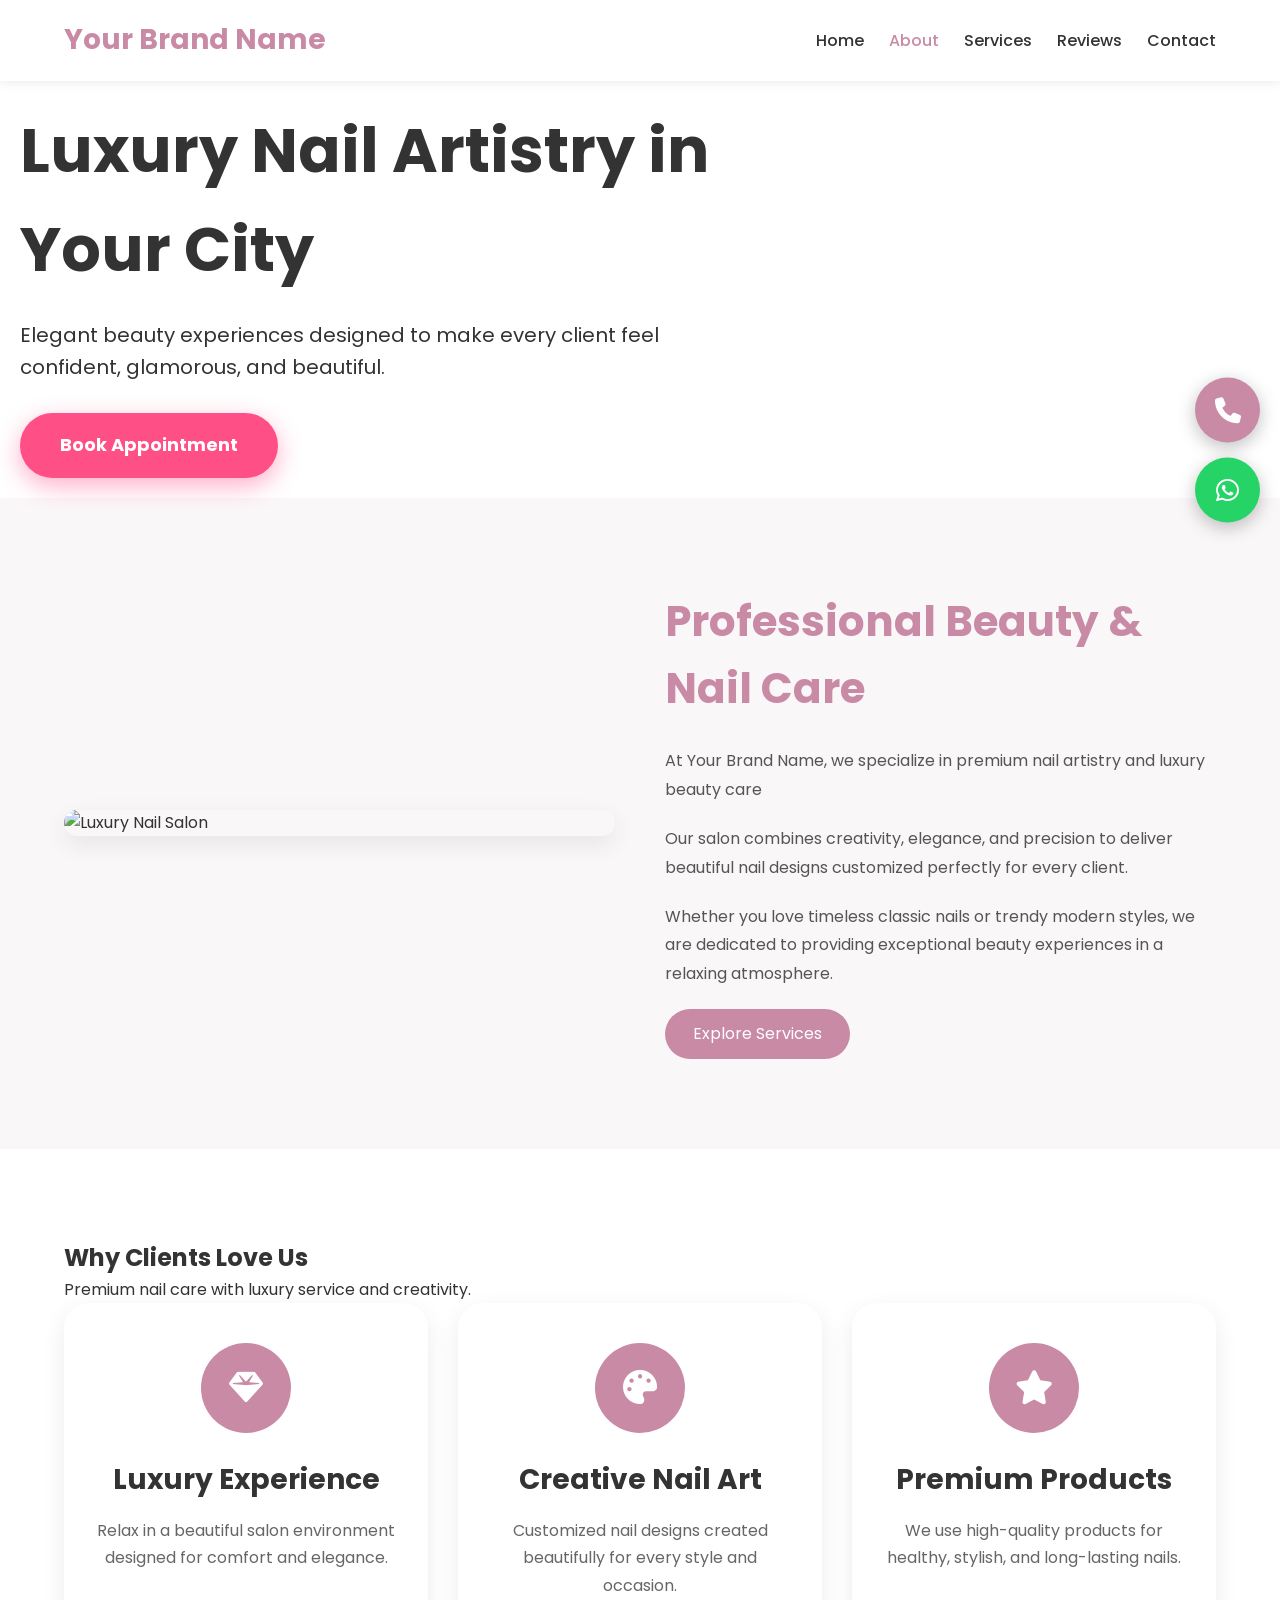
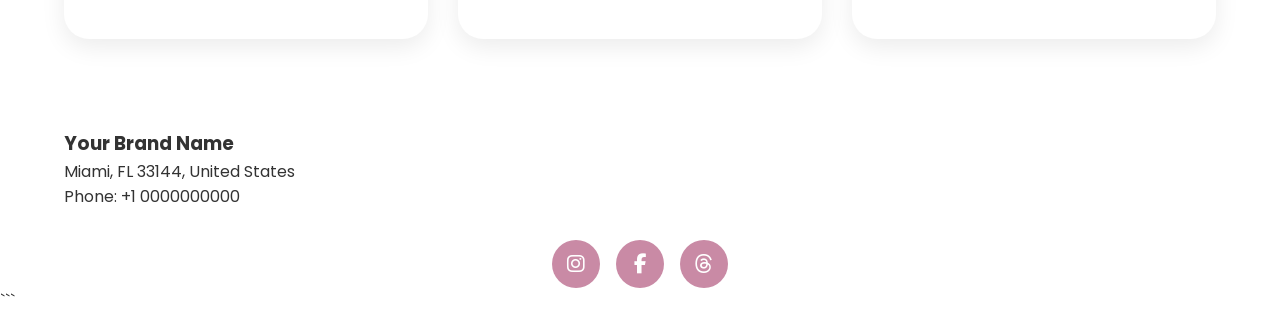
==== about.html @ 5c2f1309 "Add files via upload" ====
<!DOCTYPE html>
<html lang="en">

<head>

<meta charset="UTF-8">
<meta name="viewport" content="width=device-width, initial-scale=1.0">

<title>About | Your Brand Name</title>

<link rel="stylesheet" href="style.css">

<link rel="stylesheet"
href="https://cdnjs.cloudflare.com/ajax/libs/font-awesome/6.5.2/css/all.min.css">

</head>

<body>

<!-- HEADER -->

<header>

<div class="container navbar">

<div class="logo">
Your Brand Name
</div>

<nav>

<ul>

<li><a href="index.html">Home</a></li>

<li><a class="active"
href="about.html">
About
</a></li>

<li><a href="services.html">Services</a></li>

<li><a href="reviews.html">Reviews</a></li>

<li><a href="contact.html">Contact</a></li>

</ul>

</nav>

</div>

</header>



<!-- HERO SECTION -->

<section class="about-hero">

<div class="about-overlay">

<h1>
Luxury Nail Artistry in Your City
</h1>

<p>
Elegant beauty experiences designed to make every client feel confident, glamorous, and beautiful.
</p>

<a href="contact.html"
class="highlight-btn">

Book Appointment

</a>

</div>

</section>



<!-- ABOUT SECTION -->

<section class="about-section">

<div class="container about-wrapper">



<!-- IMAGE -->

<div class="about-image">

<img
src="https://images.unsplash.com/photo-1522337660859-02fbefca4702?q=80&w=1400&auto=format&fit=crop"
alt="Luxury Nail Salon">

</div>



<!-- CONTENT -->

<div class="about-content">

<h2>
Professional Beauty & Nail Care
</h2>

<p>
At Your Brand Name, we specialize in premium nail artistry and luxury beauty care
</p>

<p>
Our salon combines creativity, elegance, and precision to deliver beautiful nail designs customized perfectly for every client.
</p>

<p>
Whether you love timeless classic nails or trendy modern styles, we are dedicated to providing exceptional beauty experiences in a relaxing atmosphere.
</p>

<a href="services.html"
class="service-btn">

Explore Services

</a>

</div>

</div>

</section>



<!-- WHY CHOOSE US -->

<section class="why-section">

<div class="container">

<div class="section-title">

<h2>
Why Clients Love Us
</h2>

<p>
Premium nail care with luxury service and creativity.
</p>

</div>



<div class="why-grid">



<div class="why-card">

<div class="why-icon">

<i class="fa-solid fa-gem"></i>

</div>

<h3>
Luxury Experience
</h3>

<p>
Relax in a beautiful salon environment designed for comfort and elegance.
</p>

</div>



<div class="why-card">

<div class="why-icon">

<i class="fa-solid fa-palette"></i>

</div>

<h3>
Creative Nail Art
</h3>

<p>
Customized nail designs created beautifully for every style and occasion.
</p>

</div>



<div class="why-card">

<div class="why-icon">

<i class="fa-solid fa-star"></i>

</div>

<h3>
Premium Products
</h3>

<p>
We use high-quality products for healthy, stylish, and long-lasting nails.
</p>

</div>

</div>

</div>

</section>



<!-- FOOTER -->

<footer>

<div class="container">

<h3>
Your Brand Name
</h3>

<p>
Miami, FL 33144,
United States
</p>

<p>
Phone: +1 0000000000
</p>



<!-- SOCIAL ICONS -->

<div class="social-icons">

<a target="_blank"
href="https://www.instagram.com">

<i class="fa-brands fa-instagram"></i>

</a>

<a target="_blank"
href="https://www.facebook.com">

<i class="fa-brands fa-facebook-f"></i>

</a>

<a target="_blank"
href="https://www.threads.com">

<i class="fa-brands fa-threads"></i>

</a>

</div>

</div>

</footer>



<!-- DESKTOP STICKY BUTTONS -->

<div class="float-buttons">

<a class="call-btn"
href="tel:+10000000000">

<i class="fa-solid fa-phone"></i>

</a>

<a class="whatsapp-btn"
target="_blank"
href="https://wa.me">

<i class="fa-brands fa-whatsapp"></i>

</a>

</div>



<!-- MOBILE STICKY BAR -->

<div class="mobile-bottom-bar">

<a class="mobile-call"
href="tel:+10000000000">

<i class="fa-solid fa-phone"></i>
Call Now

</a>

<a class="mobile-whatsapp"
target="_blank"
href="https://wa.me">

<i class="fa-brands fa-whatsapp"></i>
WhatsApp

</a>

</div>

<script src="script.js"></script>

</body>
</html>
```
---- style.css ----
@import url('https://fonts.googleapis.com/css2?family=Poppins:wght@300;400;500;600;700&display=swap');

*{
    margin:0;
    padding:0;
    box-sizing:border-box;
}

body{
    font-family:'Poppins',sans-serif;
    color:#333;
    background:#fff;
    line-height:1.6;
}

img{
    width:100%;
    display:block;
}

.container{
    width:90%;
    max-width:1200px;
    margin:auto;
}

header{
    background:#fff;
    position:sticky;
    top:0;
    z-index:1000;
    box-shadow:0 2px 10px rgba(0,0,0,0.08);
}

.navbar{
    display:flex;
    justify-content:space-between;
    align-items:center;
    padding:18px 0;
}

.logo{
    font-size:28px;
    font-weight:700;
    color:#c98aa5;
}

nav ul{
    display:flex;
    list-style:none;
    gap:25px;
}

nav a{
    text-decoration:none;
    color:#333;
    font-weight:500;
    transition:0.3s;
}

nav a:hover,
nav a.active{
    color:#c98aa5;
}

.hero{
    height:90vh;
    background:linear-gradient(rgba(0,0,0,0.45),rgba(0,0,0,0.45)), url('https://images.unsplash.com/photo-1604654894610-df63bc536371?q=80&w=1600&auto=format&fit=crop') center/cover no-repeat;
    display:flex;
}
# Sticky Mobile Bottom Bar Code

Add this CSS at the bottom of your `style.css` file:

```css
# Updated Sticky Call & WhatsApp Buttons

Replace your previous sticky button CSS with this updated version in `style.css`:

```css id="d7k3ms"
/* ====================================
STICKY CALL & WHATSAPP BUTTONS
==================================== */

/* DESKTOP FLOATING BUTTONS */

.float-buttons{
    position:fixed;
    right:20px;
    bottom:25px;
    display:flex;
    flex-direction:column;
    gap:15px;
    z-index:99999;
}

.float-buttons a{
    width:60px;
    height:60px;
    border-radius:50px;
    display:flex;
    align-items:center;
    justify-content:center;
    color:#fff;
    text-decoration:none;
    font-size:24px;
    box-shadow:0 4px 12px rgba(0,0,0,0.25);
    transition:0.3s;
}

.float-buttons a:hover{
    transform:translateY(-4px);
}

.call-btn{
    background:#c98aa5;
}

.whatsapp-btn{
    background:#25d366;
}


/* MOBILE & TABLET STICKY BAR */

.mobile-bottom-bar{
    position:fixed;
    bottom:0;
    left:0;
    width:100%;
    background:#fff;
    display:none;
    grid-template-columns:1fr 1fr;
    z-index:99999;
    box-shadow:0 -2px 12px rgba(0,0,0,0.15);
}

.mobile-bottom-bar a{
    padding:16px 10px;
    text-align:center;
    text-decoration:none;
    color:#fff;
    font-size:16px;
    font-weight:600;
    display:flex;
    align-items:center;
    justify-content:center;
    gap:10px;
}

.mobile-call{
    background:#c98aa5;
}

.mobile-whatsapp{
    background:#25d366;
}


/* TABLET & MOBILE VIEW */

@media(max-width:991px){

    /* show sticky bottom bar */

    .mobile-bottom-bar{
        display:grid;
    }

    /* hide desktop floating buttons */

    .float-buttons{
        display:none;
    }

    /* prevent content overlap */

    body{
        padding-bottom:75px;
    }
}

/* DESKTOP STICKY RIGHT SIDE BUTTONS */

.float-buttons{
    position:fixed;
    right:20px;
    left:auto;
    top:50%;
    transform:translateY(-50%);
    display:flex;
    flex-direction:column;
    gap:15px;
    z-index:99999;
}

.float-buttons a{
    width:65px;
    height:65px;
    border-radius:50%;
    display:flex;
    align-items:center;
    justify-content:center;
    text-decoration:none;
    color:#fff;
    font-size:26px;
    box-shadow:0 5px 18px rgba(0,0,0,0.25);
    transition:0.3s ease;
}

.call-btn{
    background:#c98aa5;
}

.whatsapp-btn{
    background:#25d366;
}


/* HIDE DESKTOP FLOATING BUTTONS ON MOBILE & TABLET */

@media(max-width:991px){

    .float-buttons{
        display:none !important;
    }

    .mobile-bottom-bar{
        display:grid;
    }

    body{
        padding-bottom:75px;
    }
}
/* ====================================
MOBILE & TABLET RESPONSIVE DESIGN
==================================== */

@media(max-width:991px){

    /* NAVBAR */

    .navbar{
        flex-direction:column;
        gap:15px;
        padding:15px 0;
        text-align:center;
    }

    nav ul{
        flex-wrap:wrap;
        justify-content:center;
        gap:15px;
    }

    nav ul li a{
        font-size:15px;
    }

    /* HERO SECTION */

    .hero{
        height:auto;
        padding:120px 20px 80px;
    }

    .hero-content h1{
        font-size:38px;
        line-height:1.2;
    }

    .hero-content p{
        font-size:16px;
        padding:0 10px;
    }

    /* PAGE BANNER */

    .page-banner{
        height:35vh;
        padding:40px 20px;
    }

    .page-banner h1{
        font-size:38px;
    }

    /* SECTIONS */

    section{
        padding:60px 0;
    }

    .section-title h2{
        font-size:32px;
    }

    /* GRID LAYOUTS */

    .about-grid,
    .contact-grid{
        grid-template-columns:1fr;
        gap:35px;
    }

    .cards,
    .services-list{
        grid-template-columns:1fr;
    }

    /* IMAGES */

    img{
        max-width:100%;
        height:auto;
    }

    /* CONTACT FORM */

    .contact-form{
        padding:25px;
    }

    .contact-form h3{
        font-size:26px;
    }

    .contact-form input,
    .contact-form select,
    .contact-form textarea{
        font-size:15px;
    }

    /* MAP */

    iframe{
        height:300px;
    }

    /* FOOTER */

    footer{
        text-align:center;
        padding:35px 20px;
    }

    .social-links{
        display:flex;
        flex-wrap:wrap;
        justify-content:center;
        gap:12px;
    }

    /* HIDE DESKTOP FLOATING BUTTONS */

    .float-buttons{
        display:none !important;
    }

    /* MOBILE STICKY BAR */

    .mobile-bottom-bar{
        display:grid;
    }

    body{
        padding-bottom:75px;
    }
}


/* ====================================
SMALL MOBILE DEVICES
==================================== */

@media(max-width:576px){

    .hero-content h1{
        font-size:30px;
    }

    .hero-content p{
        font-size:15px;
    }

    .section-title h2{
        font-size:28px;
    }

    .btn{
        padding:12px 24px;
        font-size:14px;
    }

    .logo{
        font-size:24px;
    }

    nav ul{
        gap:10px;
    }

    nav ul li a{
        font-size:14px;
    }

    .mobile-bottom-bar a{
        font-size:15px;
        padding:15px 8px;
    }
}

/* ====================================
MODERN SERVICES PAGE
==================================== */

.services-hero{
    height:70vh;
    background:
    linear-gradient(rgba(0,0,0,0.45),rgba(0,0,0,0.45)),
    url('https://images.unsplash.com/photo-1604654894610-df63bc536371?q=80&w=1600&auto=format&fit=crop')
    center/cover no-repeat;

    display:flex;
    align-items:center;
    justify-content:center;
    text-align:center;
    color:#fff;
}

.services-overlay{
    max-width:700px;
    padding:20px;
    animation:fadeUp 1s ease;
}

.services-overlay h1{
    font-size:64px;
    margin-bottom:20px;
}

.services-overlay p{
    font-size:20px;
    margin-bottom:30px;
}

.services-section{
    background:#faf7f9;
    padding:90px 0;
}

.services-grid{
    display:grid;
    grid-template-columns:repeat(auto-fit,minmax(280px,1fr));
    gap:30px;
}

.service-card{
    background:#fff;
    padding:40px 30px;
    border-radius:25px;
    text-align:center;
    box-shadow:0 8px 25px rgba(0,0,0,0.08);
    transition:0.4s ease;
    position:relative;
    overflow:hidden;
}

.service-card:hover{
    transform:translateY(-12px);
}

.service-card::before{
    content:'';
    position:absolute;
    top:0;
    left:0;
    width:100%;
    height:5px;
    background:#c98aa5;
}

.service-icon{
    width:90px;
    height:90px;
    margin:auto;
    border-radius:50%;
    background:#c98aa5;
    color:#fff;
    display:flex;
    align-items:center;
    justify-content:center;
    font-size:34px;
    margin-bottom:25px;
}

.service-card h3{
    font-size:28px;
    margin-bottom:15px;
}

.service-card p{
    color:#666;
    margin-bottom:20px;
}

.service-price{
    font-size:38px;
    color:#c98aa5;
    font-weight:700;
    margin-bottom:20px;
}

.service-btn{
    display:inline-block;
    padding:12px 28px;
    border-radius:50px;
    background:#c98aa5;
    color:#fff;
    text-decoration:none;
    transition:0.3s;
}

.service-btn:hover{
    background:#b67190;
}

.services-cta{
    background:#c98aa5;
    color:#fff;
    text-align:center;
    padding:90px 20px;
}

.services-cta h2{
    font-size:48px;
    margin-bottom:20px;
}

.services-cta p{
    max-width:700px;
    margin:auto;
    margin-bottom:30px;
}

@keyframes fadeUp{
    from{
        opacity:0;
        transform:translateY(40px);
    }

    to{
        opacity:1;
        transform:translateY(0);
    }
}


/* MOBILE */

@media(max-width:768px){

    .services-overlay h1{
        font-size:40px;
    }

    .services-overlay p{
        font-size:16px;
    }

    .services-cta h2{
        font-size:34px;
    }

    .service-card{
        padding:30px 20px;
    }
}

/* ====================================
HIGHLIGHTED BOOK APPOINTMENT BUTTON
==================================== */

.highlight-btn{
    display:inline-block;
    padding:18px 40px;
    background:#ff4f87;
    color:#fff;
    text-decoration:none;
    font-size:18px;
    font-weight:700;
    border-radius:60px;
    box-shadow:0 8px 25px rgba(255,79,135,0.45);
    animation:pulseGlow 1.8s infinite;
    transition:0.3s ease;
}

.highlight-btn:hover{
    transform:translateY(-4px) scale(1.04);
    background:#e63f74;
}

@keyframes pulseGlow{

    0%{
        transform:scale(1);
        box-shadow:0 0 0 0 rgba(255,79,135,0.55);
    }

    70%{
        transform:scale(1.05);
        box-shadow:0 0 0 18px rgba(255,79,135,0);
    }

    100%{
        transform:scale(1);
        box-shadow:0 0 0 0 rgba(255,79,135,0);
    }
}
/* ====================================
DESKTOP RIGHT STICKY BUTTONS
==================================== */

.float-buttons{
    position:fixed;
    right:20px;
    left:auto;
    top:50%;
    transform:translateY(-50%);
    display:flex;
    flex-direction:column;
    gap:15px;
    z-index:99999;
}

.float-buttons a{
    width:65px;
    height:65px;
    border-radius:50%;
    display:flex;
    align-items:center;
    justify-content:center;
    text-decoration:none;
    color:#fff;
    font-size:26px;
    box-shadow:0 5px 18px rgba(0,0,0,0.25);
}

.call-btn{
    background:#c98aa5;
}

.whatsapp-btn{
    background:#25d366;
}



/* ====================================
MOBILE STICKY BOTTOM BAR
==================================== */

.mobile-bottom-bar{
    position:fixed;
    bottom:0;
    left:0;
    width:100%;
    background:#fff;
    display:none;
    grid-template-columns:1fr 1fr;
    z-index:99999;
    box-shadow:0 -2px 12px rgba(0,0,0,0.15);
}

.mobile-bottom-bar a{
    padding:16px 10px;
    text-align:center;
    text-decoration:none;
    color:#fff;
    font-size:16px;
    font-weight:600;
    display:flex;
    align-items:center;
    justify-content:center;
    gap:10px;
}

.mobile-call{
    background:#c98aa5;
}

.mobile-whatsapp{
    background:#25d366;
}



/* ====================================
MOBILE & TABLET
==================================== */

@media(max-width:991px){

    /* HIDE DESKTOP BUTTONS */

    .float-buttons{
        display:none !important;
    }

    /* SHOW MOBILE BAR */

    .mobile-bottom-bar{
        display:grid;
    }

    body{
        padding-bottom:75px;
    }
}

/* ====================================
MODERN CONTACT PAGE
==================================== */

.contact-hero{
    height:70vh;
    background:
    linear-gradient(rgba(0,0,0,0.45),rgba(0,0,0,0.45)),
    url('https://images.unsplash.com/photo-1522337660859-02fbefca4702?q=80&w=1600&auto=format&fit=crop')
    center/cover no-repeat;

    display:flex;
    align-items:center;
    justify-content:center;
    text-align:center;
    color:#fff;
}

.contact-overlay{
    max-width:750px;
    padding:20px;
    animation:fadeUp 1s ease;
}

.contact-overlay h1{
    font-size:62px;
    margin-bottom:20px;
}

.contact-overlay p{
    font-size:20px;
    margin-bottom:30px;
}

.contact-section{
    padding:90px 0;
    background:#faf7f9;
}

.contact-wrapper{
    display:grid;
    grid-template-columns:1.2fr 0.8fr;
    gap:40px;
}

.contact-form-box,
.contact-info-box{
    background:#fff;
    padding:45px;
    border-radius:25px;
    box-shadow:0 8px 25px rgba(0,0,0,0.08);
}

.contact-form-box h2,
.contact-info-box h2{
    margin-bottom:30px;
    color:#c98aa5;
    font-size:34px;
}

.input-group{
    display:grid;
    grid-template-columns:1fr 1fr;
    gap:18px;
}

.contact-form-box input,
.contact-form-box select,
.contact-form-box textarea{
    width:100%;
    padding:16px;
    margin-bottom:18px;
    border:1px solid #ddd;
    border-radius:14px;
    font-size:15px;
    font-family:inherit;
}

.contact-form-box textarea{
    height:130px;
    resize:none;
}

.contact-submit{
    width:100%;
    border:none;
    padding:16px;
    border-radius:50px;
    background:#c98aa5;
    color:#fff;
    font-size:17px;
    font-weight:600;
    cursor:pointer;
    transition:0.3s;
}

.contact-submit:hover{
    background:#b67190;
}

.info-item{
    display:flex;
    gap:18px;
    margin-bottom:28px;
}

.info-item i{
    width:55px;
    height:55px;
    border-radius:50%;
    background:#c98aa5;
    color:#fff;
    display:flex;
    align-items:center;
    justify-content:center;
    font-size:22px;
}

.info-item h4{
    margin-bottom:8px;
}

.whatsapp-book-btn{
    display:inline-flex;
    align-items:center;
    gap:10px;
    padding:14px 28px;
    border-radius:50px;
    background:#25d366;
    color:#fff;
    text-decoration:none;
    margin-top:10px;
    transition:0.3s;
}

.whatsapp-book-btn:hover{
    transform:translateY(-3px);
}

.map-section{
    padding:90px 0;
}

.map-section iframe{
    width:100%;
    height:450px;
    border:0;
    border-radius:25px;
    box-shadow:0 8px 25px rgba(0,0,0,0.08);
}

.social-icons{
    margin-top:30px;
    display:flex;
    gap:16px;
}

.social-icons a{
    width:48px;
    height:48px;
    border-radius:50%;
    background:#c98aa5;
    color:#fff;
    display:flex;
    align-items:center;
    justify-content:center;
    text-decoration:none;
    font-size:20px;
    transition:0.3s ease;
}

.social-icons a:hover{
    transform:translateY(-4px);
    background:#b67190;
}


/* MOBILE */

@media(max-width:991px){

    .contact-wrapper{
        grid-template-columns:1fr;
    }

    .contact-overlay h1{
        font-size:42px;
    }

    .input-group{
        grid-template-columns:1fr;
    }

    .contact-form-box,
    .contact-info-box{
        padding:30px 25px;
    }
}


@media(max-width:576px){

    .contact-overlay h1{
        font-size:34px;
    }

    .contact-overlay p{
        font-size:16px;
    }

    .contact-form-box h2,
    .contact-info-box h2{
        font-size:28px;
    }
}
# Add This CSS at the END of style.css

/* ====================================
MODERN ABOUT PAGE
==================================== */

.about-hero{
    height:70vh;
    background:
    linear-gradient(rgba(0,0,0,0.45),rgba(0,0,0,0.45)),
    url('https://images.unsplash.com/photo-1487412947147-5cebf100ffc2?q=80&w=1600&auto=format&fit=crop')
    center/cover no-repeat;

    display:flex;
    align-items:center;
    justify-content:center;
    text-align:center;
    color:#fff;
}

.about-overlay{
    max-width:750px;
    padding:20px;
    animation:fadeUp 1s ease;
}

.about-overlay h1{
    font-size:62px;
    margin-bottom:20px;
}

.about-overlay p{
    font-size:20px;
    margin-bottom:30px;
}

.about-section{
    padding:90px 0;
    background:#faf7f9;
}

.about-wrapper{
    display:grid;
    grid-template-columns:1fr 1fr;
    gap:50px;
    align-items:center;
}

.about-image img{
    width:100%;
    border-radius:25px;
    box-shadow:0 8px 25px rgba(0,0,0,0.08);
    transition:0.4s ease;
}

.about-image img:hover{
    transform:scale(1.03);
}

.about-content h2{
    font-size:42px;
    color:#c98aa5;
    margin-bottom:25px;
}

.about-content p{
    color:#555;
    line-height:1.8;
    margin-bottom:20px;
}

.why-section{
    padding:90px 0;
}

.why-grid{
    display:grid;
    grid-template-columns:repeat(auto-fit,minmax(280px,1fr));
    gap:30px;
}

.why-card{
    background:#fff;
    padding:40px 30px;
    border-radius:25px;
    text-align:center;
    box-shadow:0 8px 25px rgba(0,0,0,0.08);
    transition:0.4s ease;
}

.why-card:hover{
    transform:translateY(-10px);
}

.why-icon{
    width:90px;
    height:90px;
    margin:auto;
    margin-bottom:25px;
    border-radius:50%;
    background:#c98aa5;
    color:#fff;
    display:flex;
    align-items:center;
    justify-content:center;
    font-size:34px;
}

.why-card h3{
    font-size:28px;
    margin-bottom:15px;
}

.why-card p{
    color:#666;
    line-height:1.7;
}

.social-icons{
    margin-top:30px;
    display:flex;
    justify-content:center;
    gap:16px;
}

.social-icons a{
    width:48px;
    height:48px;
    border-radius:50%;
    background:#c98aa5;
    color:#fff;
    display:flex;
    align-items:center;
    justify-content:center;
    text-decoration:none;
    font-size:20px;
    transition:0.3s ease;
}

.social-icons a:hover{
    transform:translateY(-4px);
    background:#b67190;
}


/* ====================================
MOBILE FRIENDLY
==================================== */

@media(max-width:991px){

    .about-wrapper{
        grid-template-columns:1fr;
    }

    .about-overlay h1{
        font-size:42px;
    }

    .about-content{
        text-align:center;
    }

    .about-content h2{
        font-size:34px;
    }

    .about-section{
        padding:70px 0;
    }

    .why-section{
        padding:70px 0;
    }
}


@media(max-width:576px){

    .about-overlay h1{
        font-size:34px;
    }

    .about-overlay p{
        font-size:16px;
    }

    .about-content h2{
        font-size:30px;
    }

    .why-card{
        padding:30px 20px;
    }
}
# Add This CSS at the END of style.css


/* ====================================
MODERN REVIEWS PAGE
==================================== */

.reviews-hero{
    height:70vh;
    background:
    linear-gradient(rgba(0,0,0,0.45),rgba(0,0,0,0.45)),
    url('https://images.unsplash.com/photo-1604654894610-df63bc536371?q=80&w=1600&auto=format&fit=crop')
    center/cover no-repeat;

    display:flex;
    align-items:center;
    justify-content:center;
    text-align:center;
    color:#fff;
}

.reviews-overlay{
    max-width:750px;
    padding:20px;
    animation:fadeUp 1s ease;
}

.reviews-overlay h1{
    font-size:62px;
    margin-bottom:20px;
}

.reviews-overlay p{
    font-size:20px;
    margin-bottom:30px;
}

.reviews-section{
    padding:90px 0;
    background:#faf7f9;
}

.reviews-grid{
    display:grid;
    grid-template-columns:repeat(auto-fit,minmax(320px,1fr));
    gap:30px;
}

.review-card{
    background:#fff;
    padding:40px 35px;
    border-radius:25px;
    box-shadow:0 8px 25px rgba(0,0,0,0.08);
    transition:0.4s ease;
}

.review-card:hover{
    transform:translateY(-10px);
}

.review-stars{
    margin-bottom:20px;
}

.review-stars i{
    color:#fbbc04;
    font-size:20px;
    margin-right:3px;
}

.review-card p{
    color:#555;
    line-height:1.8;
    margin-bottom:25px;
    font-style:italic;
}

.review-card h4{
    color:#c98aa5;
    font-size:20px;
}

.review-cta{
    background:#c98aa5;
    color:#fff;
    text-align:center;
    padding:90px 20px;
}

.review-cta h2{
    font-size:48px;
    margin-bottom:20px;
}

.review-cta p{
    margin-bottom:30px;
    font-size:18px;
}


/* ====================================
MOBILE FRIENDLY
==================================== */

@media(max-width:991px){

    .reviews-overlay h1{
        font-size:42px;
    }

    .reviews-section{
        padding:70px 0;
    }
}

@media(max-width:576px){

    .reviews-overlay h1{
        font-size:34px;
    }

    .reviews-overlay p{
        font-size:16px;
    }

    .review-card{
        padding:30px 25px;
    }

    .review-cta h2{
        font-size:34px;
    }
}
```css id="reviewcardsstyle"
/* ====================================
REVIEW CARDS
==================================== */

.reviews-grid{
    display:grid;
    grid-template-columns:repeat(auto-fit,minmax(320px,1fr));
    gap:30px;
}

.review-card{
    background:#fff;
    padding:40px 35px;
    border-radius:25px;
    box-shadow:0 8px 25px rgba(0,0,0,0.08);
    transition:0.4s ease;
    text-align:left;
}

.review-card:hover{
    transform:translateY(-10px);
}

.review-stars{
    margin-bottom:20px;
}

/* GOOGLE STYLE YELLOW STARS */

.review-stars i{
    color:#fbbc04;
    font-size:20px;
    margin-right:3px;
}

.review-card p{
    color:#555;
    line-height:1.8;
    margin-bottom:22px;
    font-style:italic;
}

.review-card h4{
    color:#c98aa5;
    font-size:20px;
}



/* ====================================
KEEP STICKY BUTTONS
==================================== */

/* DESKTOP */

.float-buttons{
    position:fixed;
    right:20px;
    top:50%;
    transform:translateY(-50%);
    display:flex;
    flex-direction:column;
    gap:15px;
    z-index:99999;
}

/* MOBILE */

@media(max-width:991px){

    .float-buttons{
        display:none !important;
    }

    .mobile-bottom-bar{
        display:grid;
    }

    body{
        padding-bottom:75px;
    }
}
------------------------
```css id="fixedreviewscsscode"
/* ====================================
REVIEWS PAGE
==================================== */

.reviews-hero{
    height:70vh;
    background:
    linear-gradient(rgba(0,0,0,0.45),rgba(0,0,0,0.45)),
    url('https://images.unsplash.com/photo-1604654894610-df63bc536371?q=80&w=1600&auto=format&fit=crop')
    center/cover no-repeat;

    display:flex;
    align-items:center;
    justify-content:center;
    text-align:center;
    color:#fff;
}

.reviews-overlay{
    max-width:750px;
    padding:20px;
    animation:fadeUp 1s ease;
}

.reviews-overlay h1{
    font-size:62px;
    margin-bottom:20px;
}

.reviews-overlay p{
    font-size:20px;
    margin-bottom:30px;
}

.reviews-section{
    padding:90px 0;
    background:#faf7f9;
}

.reviews-grid{
    display:grid;
    grid-template-columns:repeat(auto-fit,minmax(320px,1fr));
    gap:30px;
}

.review-card{
    background:#fff;
    padding:40px 35px;
    border-radius:25px;
    box-shadow:0 8px 25px rgba(0,0,0,0.08);
    transition:0.4s ease;
}

.review-card:hover{
    transform:translateY(-10px);
}

.review-stars{
    margin-bottom:20px;
}

.review-stars i{
    color:#fbbc04;
    font-size:20px;
    margin-right:3px;
}

.review-card p{
    color:#555;
    line-height:1.8;
    margin-bottom:22px;
    font-style:italic;
}

.review-card h4{
    color:#c98aa5;
    font-size:20px;
}



/* MOBILE */

@media(max-width:991px){

    .reviews-overlay h1{
        font-size:42px;
    }
}

@media(max-width:576px){

    .reviews-overlay h1{
        font-size:34px;
    }

    .reviews-overlay p{
        font-size:16px;
    }

    .review-card{
        padding:30px 25px;
    }
}
# Add This CSS at the END of style.css


/* ====================================
MODERN HOME PAGE
==================================== */

.hero{
    height:100vh;
    background:
    linear-gradient(rgba(0,0,0,0.45),rgba(0,0,0,0.45)),
    url('https://images.unsplash.com/photo-1604654894610-df63bc536371?q=80&w=1600&auto=format&fit=crop')
    center/cover no-repeat;

    display:flex;
    align-items:center;
    justify-content:center;
    text-align:center;
    color:#fff;
}

.hero-overlay{
    max-width:800px;
    padding:20px;
    animation:fadeUp 1s ease;
}

.hero-overlay h1{
    font-size:72px;
    margin-bottom:25px;
}

.hero-overlay p{
    font-size:22px;
    line-height:1.7;
    margin-bottom:35px;
}

.hero-buttons{
    display:flex;
    justify-content:center;
    gap:20px;
    flex-wrap:wrap;
}

.features-section{
    padding:90px 0;
    background:#faf7f9;
}

.features-grid{
    display:grid;
    grid-template-columns:repeat(auto-fit,minmax(280px,1fr));
    gap:30px;
}

.feature-card{
    background:#fff;
    padding:40px 30px;
    border-radius:25px;
    text-align:center;
    box-shadow:0 8px 25px rgba(0,0,0,0.08);
    transition:0.4s ease;
}

.feature-card:hover{
    transform:translateY(-10px);
}

.feature-icon{
    width:90px;
    height:90px;
    margin:auto;
    margin-bottom:25px;
    border-radius:50%;
    background:#c98aa5;
    color:#fff;
    display:flex;
    align-items:center;
    justify-content:center;
    font-size:34px;
}

.home-about{
    padding:90px 0;
}

.home-about-wrapper{
    display:grid;
    grid-template-columns:1fr 1fr;
    gap:50px;
    align-items:center;
}

.home-about-image img{
    width:100%;
    border-radius:25px;
    box-shadow:0 8px 25px rgba(0,0,0,0.08);
}

.home-about-content h2{
    font-size:48px;
    color:#c98aa5;
    margin-bottom:25px;
}

.home-about-content p{
    line-height:1.8;
    color:#555;
    margin-bottom:20px;
}

.services-preview{
    padding:90px 0;
    background:#faf7f9;
}

.services-preview-grid{
    display:grid;
    grid-template-columns:repeat(auto-fit,minmax(320px,1fr));
    gap:30px;
}

.service-preview-card{
    background:#fff;
    border-radius:25px;
    overflow:hidden;
    box-shadow:0 8px 25px rgba(0,0,0,0.08);
    transition:0.4s ease;
}

.service-preview-card:hover{
    transform:translateY(-10px);
}

.service-preview-card img{
    width:100%;
    height:260px;
    object-fit:cover;
}

.service-preview-content{
    padding:30px;
}

.service-preview-content h3{
    margin-bottom:15px;
    font-size:28px;
}

.service-preview-content p{
    color:#666;
    margin-bottom:15px;
}

.service-preview-content span{
    color:#c98aa5;
    font-weight:700;
    font-size:18px;
}

.home-cta{
    background:#c98aa5;
    color:#fff;
    text-align:center;
    padding:100px 20px;
}

.home-cta h2{
    font-size:52px;
    margin-bottom:20px;
}

.home-cta p{
    margin-bottom:35px;
    font-size:20px;
}



/* MOBILE */

@media(max-width:991px){

    .hero-overlay h1{
        font-size:48px;
    }

    .hero-overlay p{
        font-size:18px;
    }

    .home-about-wrapper{
        grid-template-columns:1fr;
    }

    .home-about-content{
        text-align:center;
    }

    .home-about-content h2{
        font-size:38px;
    }
}

@media(max-width:576px){

    .hero{
        height:90vh;
    }

    .hero-overlay h1{
        font-size:36px;
    }

    .hero-overlay p{
        font-size:16px;
    }

    .home-cta h2{
        font-size:34px;
    }

    .service-preview-content{
        padding:25px;
    }
}
# Add This CSS at the END of style.css

```css id="finalindexcsscode"
/* ====================================
MODERN HOME PAGE
==================================== */

.hero{
    height:100vh;
    background:
    linear-gradient(rgba(255,255,255,0.55),rgba(255,255,255,0.55)),
    url('https://images.unsplash.com/photo-1604654894610-df63bc536371?q=80&w=1600&auto=format&fit=crop')
    center/cover no-repeat;

    display:flex;
    align-items:center;
    justify-content:center;
    text-align:center;
}

.hero-overlay{
    max-width:850px;
    padding:20px;
    animation:fadeUp 1s ease;
}

.hero-overlay h1{
    font-size:72px;
    margin-bottom:25px;
    color:#b67190;
    font-weight:800;
    text-shadow: none;
}

.hero-overlay p{
    font-size:22px;
    line-height:1.8;
    margin-bottom:35px;
    color:#444;
    background:rgba(255,255,255,0.75);
    padding:18px 22px;
    border-radius:18px;
    display:inline-block;
}

.features-section{
    padding:90px 0;
    background:#faf7f9;
}

.features-grid{
    display:grid;
    grid-template-columns:repeat(auto-fit,minmax(280px,1fr));
    gap:30px;
}

.feature-card{
    background:#fff;
    padding:40px 30px;
    border-radius:25px;
    text-align:center;
    box-shadow:0 8px 25px rgba(0,0,0,0.08);
    transition:0.4s ease;
}

.feature-card:hover{
    transform:translateY(-10px);
}

.feature-icon{
    width:90px;
    height:90px;
    margin:auto;
    margin-bottom:25px;
    border-radius:50%;
    background:#c98aa5;
    color:#fff;
    display:flex;
    align-items:center;
    justify-content:center;
    font-size:34px;
}

.home-about{
    padding:90px 0;
}

.home-about-wrapper{
    display:grid;
    grid-template-columns:1fr 1fr;
    gap:50px;
    align-items:center;
}

.home-about-image img{
    width:100%;
    border-radius:25px;
    box-shadow:0 8px 25px rgba(0,0,0,0.08);
}

.home-about-content h2{
    font-size:48px;
    color:#c98aa5;
    margin-bottom:25px;
}

.home-about-content p{
    line-height:1.8;
    color:#555;
    margin-bottom:20px;
}

.services-preview{
    padding:90px 0;
    background:#faf7f9;
}

.services-preview-grid{
    display:grid;
    grid-template-columns:repeat(auto-fit,minmax(320px,1fr));
    gap:30px;
}

.service-preview-card{
    background:#fff;
    border-radius:25px;
    overflow:hidden;
    box-shadow:0 8px 25px rgba(0,0,0,0.08);
    transition:0.4s ease;
}

.service-preview-card:hover{
    transform:translateY(-10px);
}

.service-preview-card img{
    width:100%;
    height:260px;
    object-fit:cover;
}

.service-preview-content{
    padding:30px;
}

.service-preview-content h3{
    margin-bottom:15px;
    font-size:28px;
    color:#c98aa5;
}

.service-preview-content p{
    color:#666;
    line-height:1.7;
}

.bottom-services-btn{
    text-align:center;
    margin-top:50px;
}

.home-cta{
    background:#c98aa5;
    color:#fff;
    text-align:center;
    padding:100px 20px;
}

.home-cta h2{
    font-size:52px;
    margin-bottom:20px;
}

.home-cta p{
    margin-bottom:35px;
    font-size:20px;
}



/* ====================================
STICKY BUTTONS
==================================== */

.float-buttons{
    position:fixed;
    right:20px;
    top:50%;
    transform:translateY(-50%);
    display:flex;
    flex-direction:column;
    gap:15px;
    z-index:99999;
}

.float-buttons a{
    width:65px;
    height:65px;
    border-radius:50%;
    display:flex;
    align-items:center;
    justify-content:center;
    text-decoration:none;
    color:#fff;
    font-size:26px;
    box-shadow:0 5px 18px rgba(0,0,0,0.25);
}

.call-btn{
    background:#c98aa5;
}

.whatsapp-btn{
    background:#25d366;
}



/* MOBILE STICKY BAR */

.mobile-bottom-bar{
    position:fixed;
    bottom:0;
    left:0;
    width:100%;
    background:#fff;
    display:none;
    grid-template-columns:1fr 1fr;
    z-index:99999;
    box-shadow:0 -2px 12px rgba(0,0,0,0.15);
}

.mobile-bottom-bar a{
    padding:16px 10px;
    text-align:center;
    text-decoration:none;
    color:#fff;
    font-size:16px;
    font-weight:600;
    display:flex;
    align-items:center;
    justify-content:center;
    gap:10px;
}

.mobile-call{
    background:#c98aa5;
}

.mobile-whatsapp{
    background:#25d366;
}



/* ====================================
MOBILE RESPONSIVE
==================================== */

@media(max-width:991px){

    .float-buttons{
        display:none !important;
    }

    .mobile-bottom-bar{
        display:grid;
    }

    body{
        padding-bottom:75px;
    }

    .hero-overlay h1{
        font-size:48px;
    }

    .hero-overlay p{
        font-size:18px;
    }

    .home-about-wrapper{
        grid-template-columns:1fr;
    }

    .home-about-content{
        text-align:center;
    }

    .home-about-content h2{
        font-size:38px;
    }
}

@media(max-width:576px){

    .hero{
        height:90vh;
    }

    .hero-overlay h1{
        font-size:34px;
    }

    .hero-overlay p{
        font-size:15px;
        padding:14px 18px;
    }

    .home-cta h2{
        font-size:34px;
    }

    .service-preview-content{
        padding:25px;
    }
}
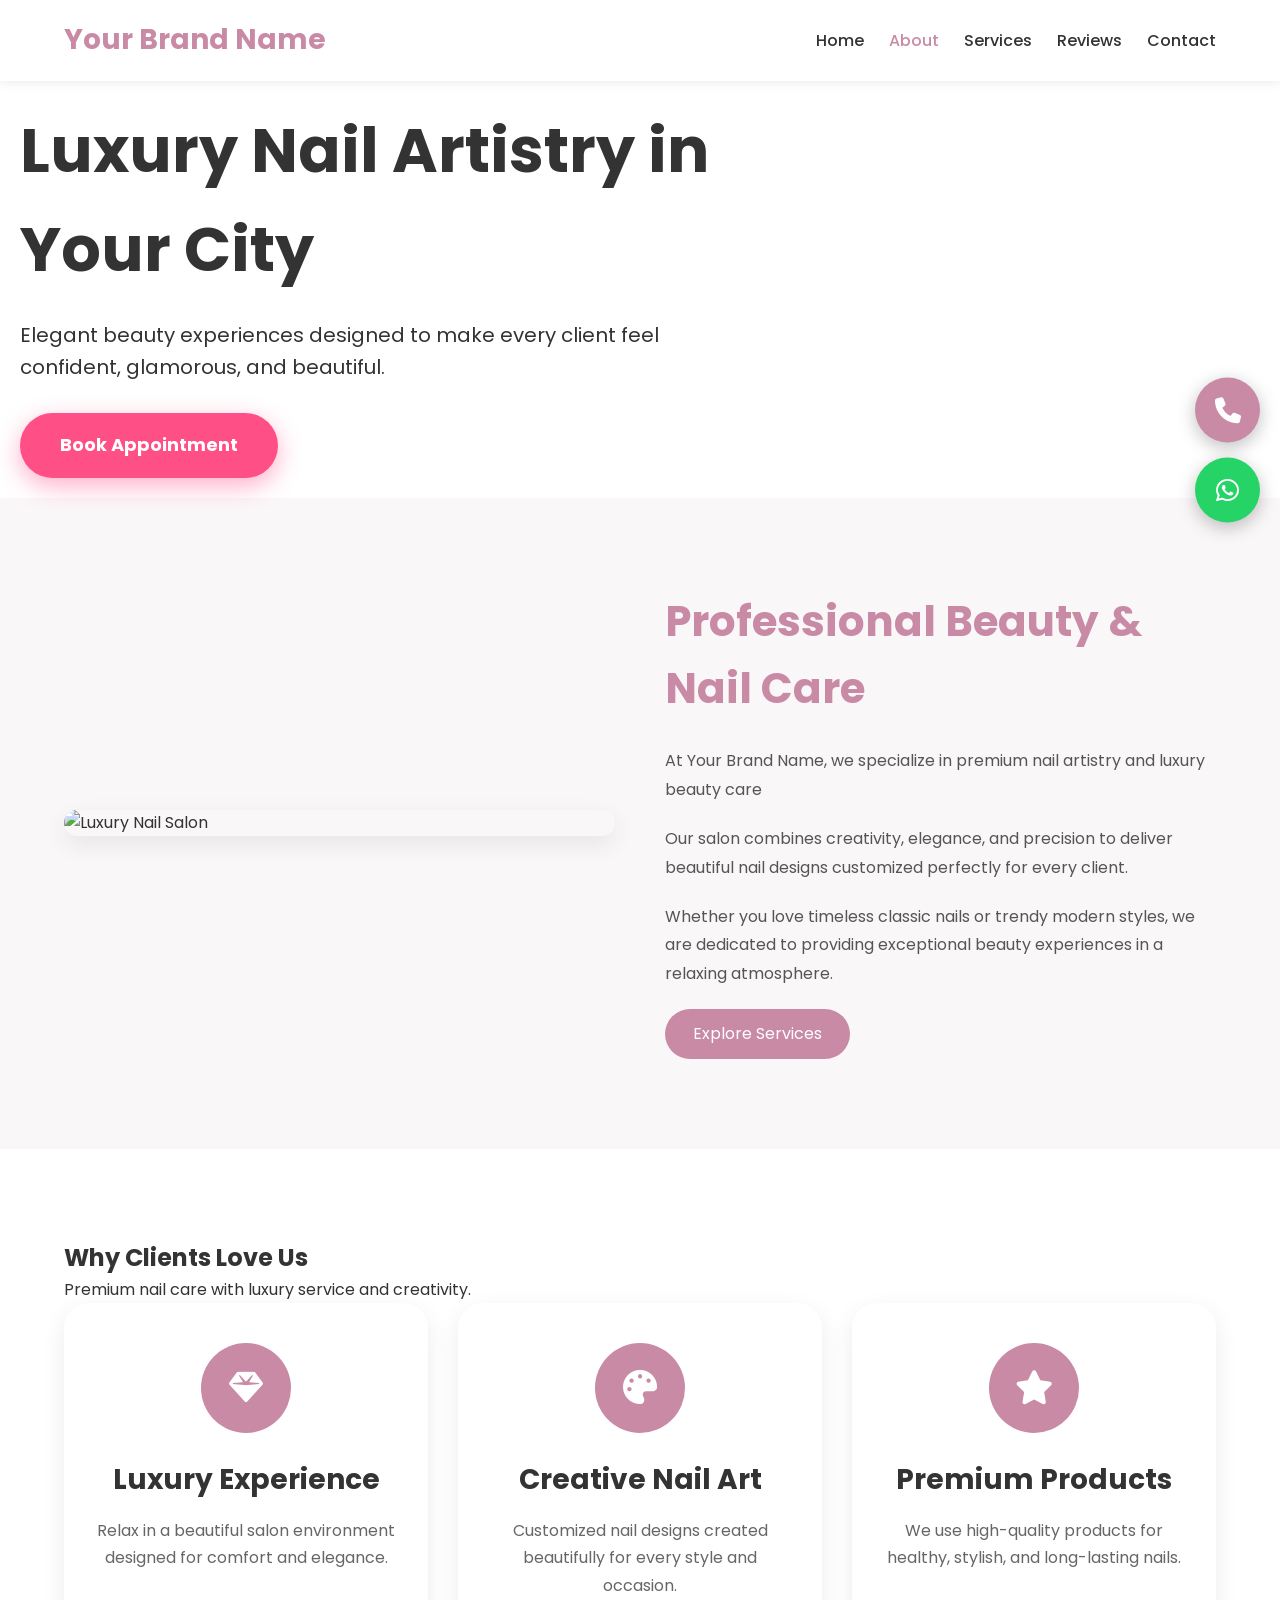
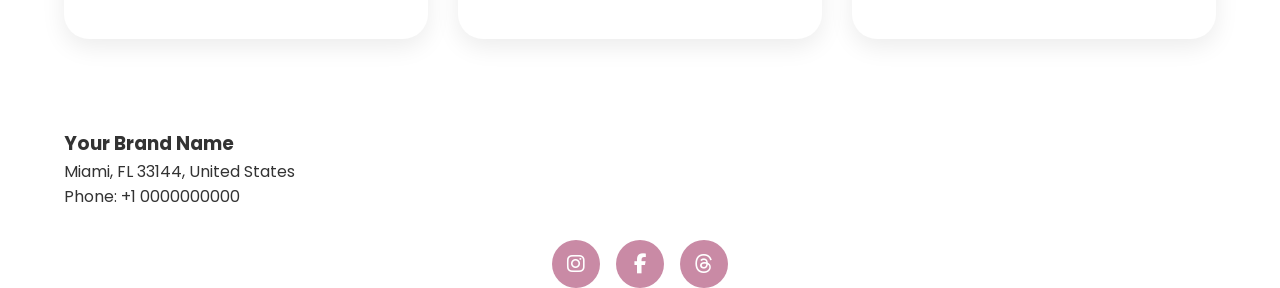
==== commit 29d5e374: "Update about.html" ====
--- a/about.html
+++ b/about.html
@@ -331,4 +331,3 @@
 
 </body>
 </html>
-```
